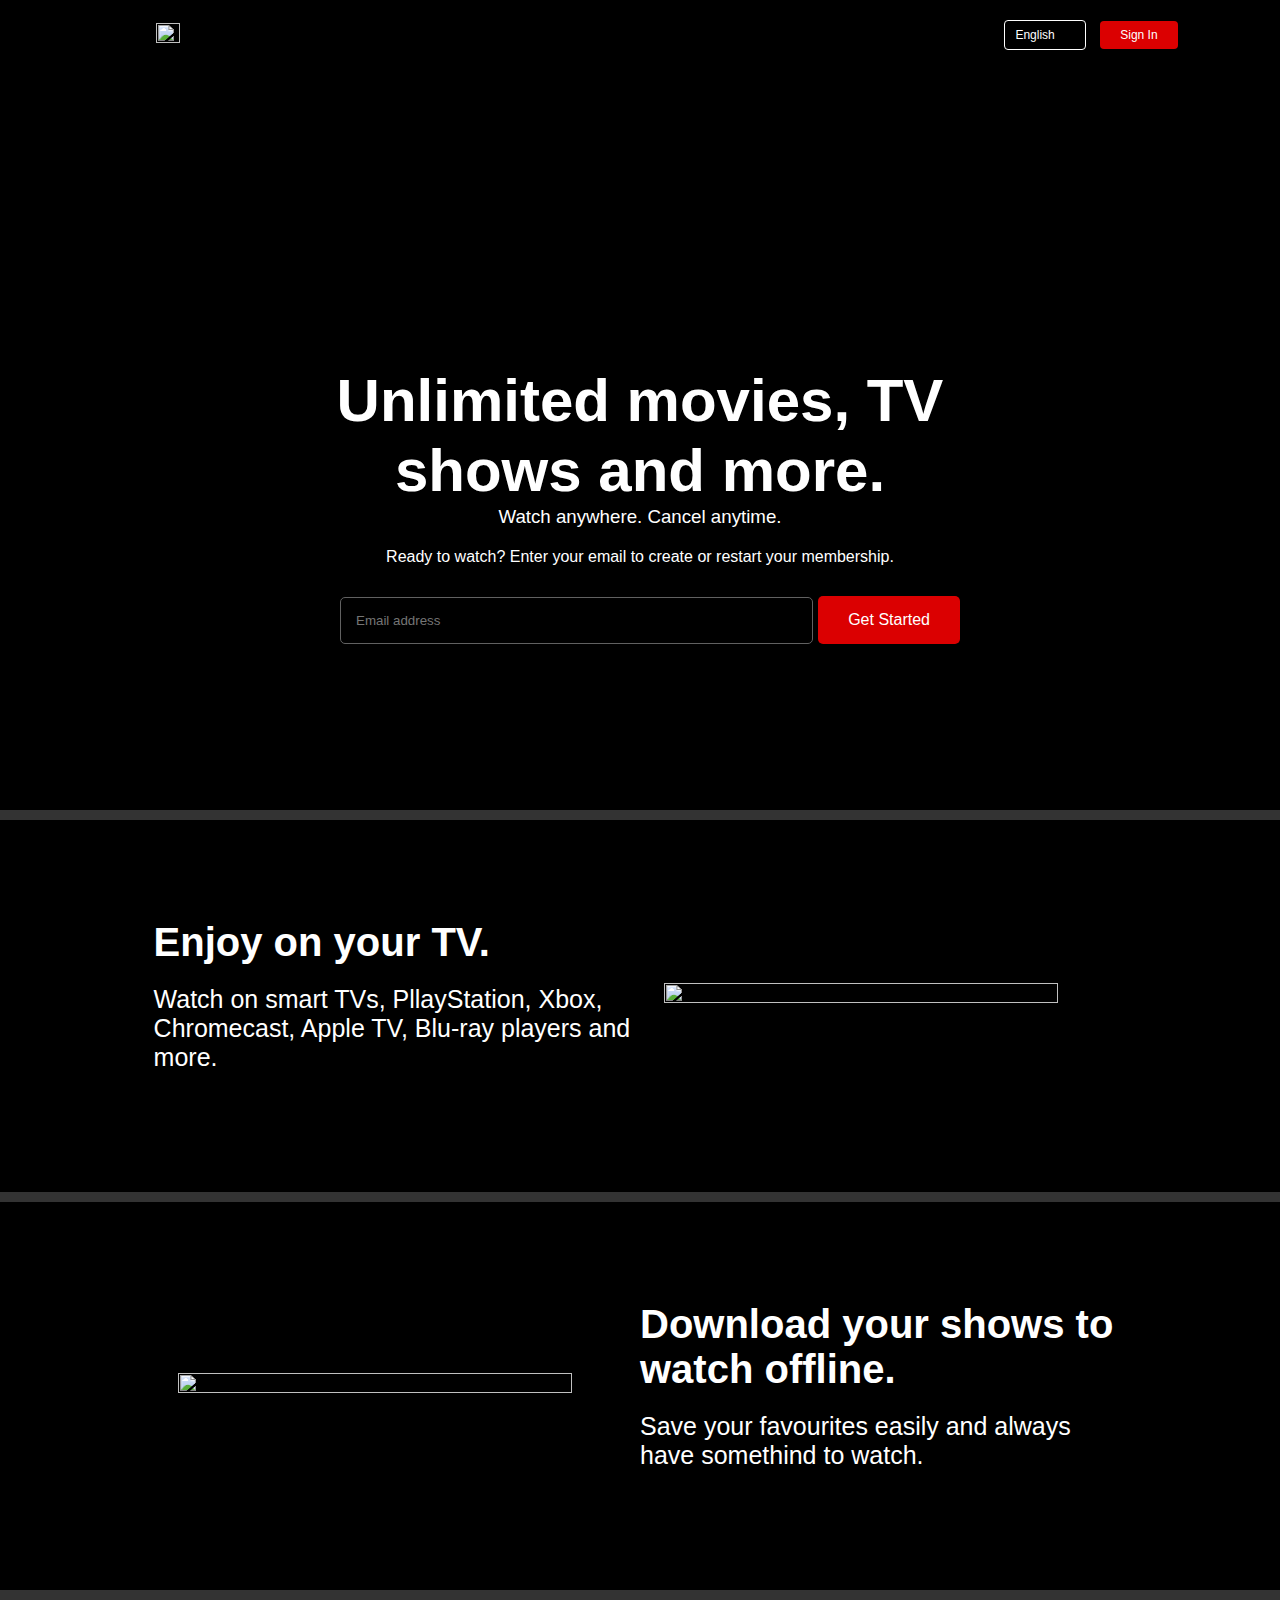
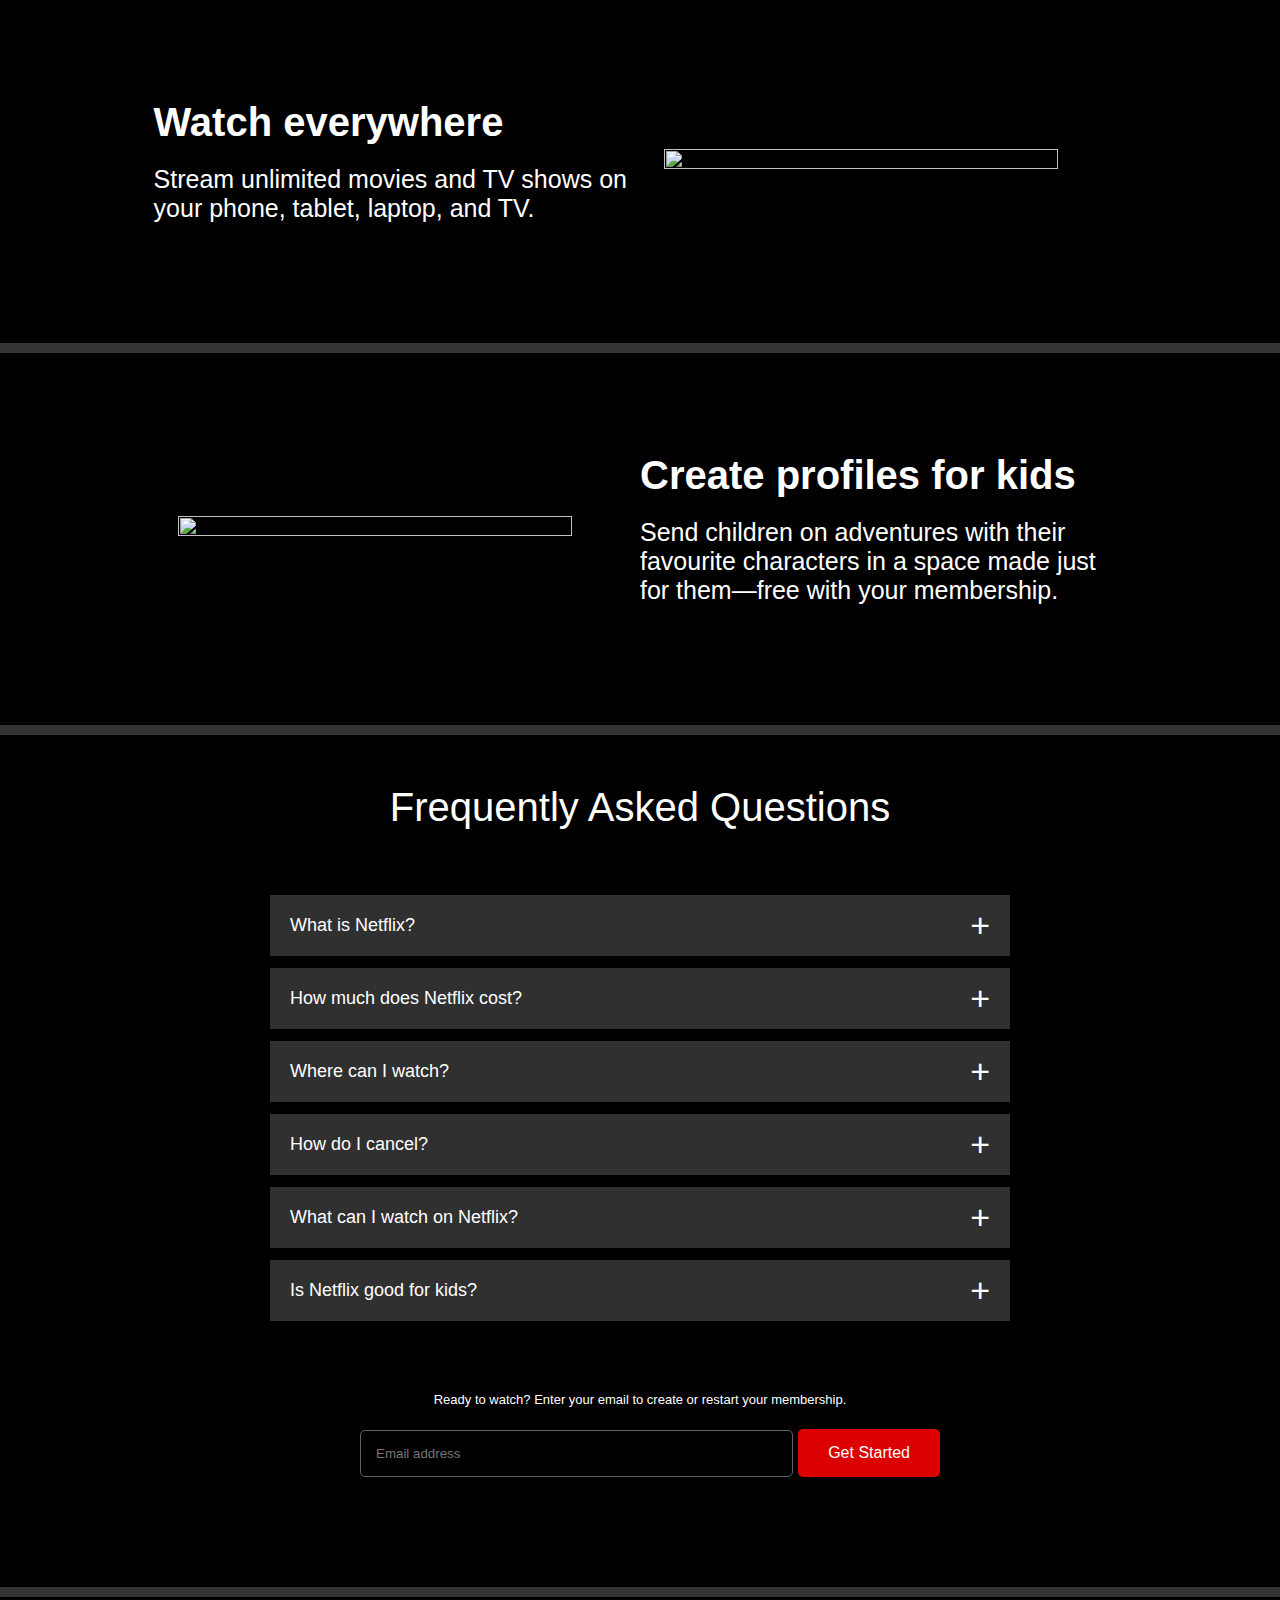
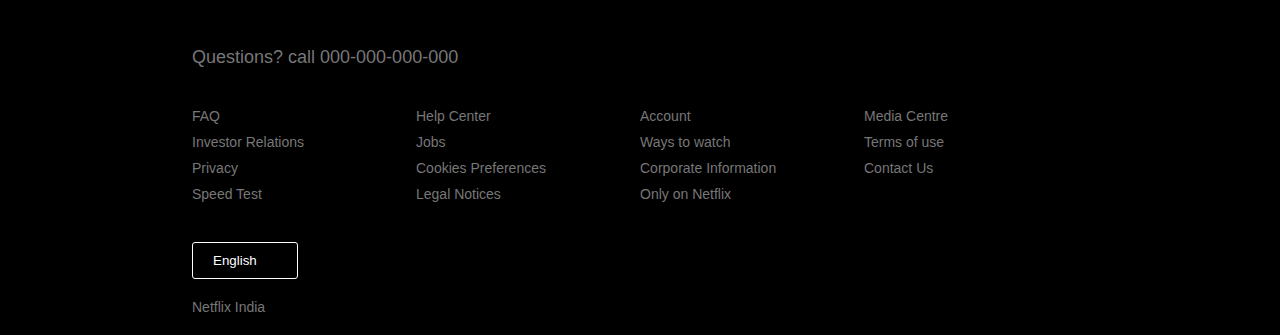
==== index.html @ f83dac2c "add index.html" ====
<!DOCTYPE html>
<html lang="en">
<head>
    <meta charset="UTF-8">
    <meta name="viewport" content="width=device-width, initial-scale=1.0">
    <link rel="stylesheet" href="https://cdnjs.cloudflare.com/ajax/libs/font-awesome/6.5.1/css/all.min.css" integrity="sha512-DTOQO9RWCH3ppGqcWaEA1BIZOC6xxalwEsw9c2QQeAIftl+Vegovlnee1c9QX4TctnWMn13TZye+giMm8e2LwA==" crossorigin="anonymous" referrerpolicy="no-referrer" />
    <link rel="stylesheet" href="Netflix.css">
    <title>NetflixProject</title>
</head>
<body>
    <div class="header">
        <nav>
            <img src="https://upload.wikimedia.org/wikipedia/commons/thumb/0/08/Netflix_2015_logo.svg/1200px-Netflix_2015_logo.svg.png" class="logo">
            <div>
                <button class="lan-btn">English<i class="fa-solid fa-angle-down"></i></button>
                <a href="LoginPage.html"><button type="button">Sign In</button></a>
            </div>
        </nav>
        <div class="header-content">
            <h1>Unlimited movies, TV shows and more.</h1>
            <h3>Watch anywhere. Cancel anytime.</h3>
            <p>Ready to watch? Enter your email to create or restart your membership.</p>
            <form class="email-signup"">
                <input type="email" placeholder="Email address" required>
                <button type="submit">Get Started</button>
            </form>
        </div>
    </div>
    <hr>
    <div class="features">
        <div class="row">
            <div class="text-col">
                <h2>Enjoy on your TV.</h2>
                <p>Watch on smart TVs, PllayStation, Xbox, Chromecast, Apple TV, Blu-ray players and more.</p>
            </div>
            <div class="img-col">
                <img src="	https://cdn.ithinkdiff.com/wp-content/uploads/2022/04/Netflix-Apple-TV.jpg">
            </div>
        </div>
    </div>
    <hr>
    <div class="features">
        <div class="row" id="even">
            <div class="img-col">
                <img src="https://assets.nflxext.com/ffe/siteui/acquisition/ourStory/fuji/desktop/mobile-0819.jpg">
            </div>
            <div class="text-col">
                <h2>Download your shows to watch offline.</h2>
                <p>Save your favourites easily and always have somethind to watch.</p>
            </div>
        </div>
    </div>
    <hr>
    <div class="features">
        <div class="row">
            <div class="text-col">
                <h2>Watch everywhere</h2>
                <p>Stream unlimited movies and TV shows on your phone, tablet, laptop, and TV.</p>
            </div>
            <div class="img-col">
                <img src="https://images.indianexpress.com/2021/11/c9fbc44d-6a71-4cf9-8773-b696e7f05bcc.jpg?w=414">
            </div>
        </div>
    </div>
    <hr>
    <div class="features">
        <div class="row" id="even">
            <div class="img-col">
                <img src="https://images.smartparenting.com.ph/smartpar/images/netflix-toons.jpg">
            </div>
            <div class="text-col">
                <h2>Create profiles for kids</h2>
                <p>Send children on adventures with their favourite characters in a space made just for them—free with your membership.</p>
            </div>
        </div>
    </div>
    <hr>
    <div class="faq">
        <h2>Frequently Asked Questions</h2>
        <ul class="accordion">
            <li>
                <input type="radio" name="accordion" id="first">
                <label for="first">What is Netflix?</label>
                <div class="content">
                    <p>Netflix is a streaming service that offers a wide variety of award-winning TV shows, movies, anime, documentaries and more – on thousands of internet-connected devices.You can watch as much as you want, whenever you want, without a single ad – all for one low monthly price. There's always something new to discover, and new TV shows and movies are added every week!</p>
                </div>
            </li>
            <li>
                <input type="radio" name="accordion" id="second">
                <label for="second">How much does Netflix cost?</label>
                <div class="content">
                    <p>Watch Netflix on your smartphone, tablet, Smart TV, laptop, or streaming device, all for one fixed monthly fee. Plans range from ₹149 to ₹649 a month. No extra costs, no contracts.</p>
                </div>
            </li>
            <li>
                <input type="radio" name="accordion" id="third">
                <label for="third">Where can I watch?</label>
                <div class="content">
                    <p>Watch anywhere, anytime. Sign in with your Netflix account to watch instantly on the web at netflix.com from your personal computer or on any internet-connected device that offers the Netflix app, including smart TVs, smartphones, tablets, streaming media players and game consoles.You can also download your favourite shows with the iOS, Android, or Windows 10 app. Use downloads to watch while you're on the go and without an internet connection. Take Netflix with you anywhere.</p>
                </div>
            </li>
            <li>
                <input type="radio" name="accordion" id="fourth">
                <label for="fourth">How do I cancel?</label>
                <div class="content">
                    <p>Netflix is flexible. There are no annoying contracts and no commitments. You can easily cancel your account online in two clicks. There are no cancellation fees – start or stop your account anytime.</p>
                </div>
            </li>
            <li>
                <input type="radio" name="accordion" id="fifth">
                <label for="fifth">What can I watch on Netflix?</label>
                <div class="content">
                    <p>Netflix has an extensive library of feature films, documentaries, TV shows, anime, award-winning Netflix originals, and more. Watch as much as you want, anytime you want.</p>
                </div>
            </li>
            <li>
                <input type="radio" name="accordion" id="sixth">
                <label for="sixth">Is Netflix good for kids?</label>
                <div class="content">
                    <p>The Netflix Kids experience is included in your membership to give parents control while kids enjoy family-friendly TV shows and films in their own space.

                        Kids profiles come with PIN-protected parental controls that let you restrict the maturity rating of content kids can watch and block specific titles you don’t want kids to see.</p>
                </div>
            </li>
        </ul>
        <small>Ready to watch? Enter your email to create or restart your membership.</small>
        <form class="email-signup"">
            <input type="email" placeholder="Email address" required>
            <button type="submit">Get Started</button>
        </form>
    </div>

    <div class="footer">
        <h2>Questions? call 000-000-000-000</h2>
        <div class="row">
            <div class="col">
                <a href="#">FAQ</a>
                <a href="#">Investor Relations</a>
                <a href="#">Privacy</a>
                <a href="#">Speed Test</a>
            </div>
            <div class="col">
                <a href="#">Help Center</a>
                <a href="#">Jobs</a>
                <a href="#">Cookies Preferences</a>
                <a href="#">Legal Notices</a>
            </div>
            <div class="col">
                <a href="#">Account</a>
                <a href="#">Ways to watch</a>
                <a href="#">Corporate Information</a>
                <a href="#">Only on Netflix</a>
            </div>
            <div class="col">
                <a href="#">Media Centre</a>
                <a href="#">Terms of use</a>
                <a href="#">Contact Us</a>
            </div>
        </div>
        <button class="lan-btn">English<i class="fa-solid fa-angle-down"></i></button>
        <p class="copyright-txt">Netflix India</p>
    </div>
</body>
</html>
---- Netflix.css ----
*{
    margin: 0;
    padding: 0;
    font-family :sans-serif;
    box-sizing: border-box;
}
body{
    background: #000;
    color : #fff;
}
.header{
    width: 100%;
    height: 90vh;
    background-image: linear-gradient(rgba(0,0,0,0.7),rgba(0,0,0,0.7)),url('https://static.standard.co.uk/2022/11/16/10/netflix-s.jpg?width=1200&auto=webp&quality=75');
    background-size: cover;
    background-position: center;
    padding: 10px 8%;
    position: relative;
}
.logo{
    margin-left: 5%;
    width: 15%;
    height: 5%;
    cursor: pointer;
}
nav{
    display: flex;
    align-items: center;
    justify-content:space-between;
    padding: 10px 0;
}
nav button{
    border: 0;
    outline: 0;
    background: #db0001;
    color: #fff;
    padding: 7px 20px;
    font-size: 12px;
    border-radius: 4px;
    margin-left: 10px;
    cursor: pointer;
}
.lan-btn{
    display: inline-flex;
    align-items: center;
    background: transparent;
    border: 1px solid #fff;
    padding: 7px 10px;
}
.lan-btn i{
    width: 10px;
    margin-left: 10px;
}
.header-content{
    position: absolute;
    top: 50%;
    left: 50%;
    transform: translate(-50%,-50%);
    text-align: center;
    margin-top: 100px;
}
.header-content h1{
    font-size: 60px;
    line-height: 70px;
    font-weight: 600;
    max-width: 650px;
}
.header-content h3{
    font-weight: 400;
    margin-bottom: 20px;
}
.email-signup{
    background: transparent;
    display: flex;
    border-radius: 4px;
    align-items: center;
    margin-top: 30px;
    overflow: hidden;
}
.email-signup input{
    flex: 1;
    border: 1px solid #616161;
    border-radius: 5px;
    outline: 0;
    margin-left: 20px;
    background: #000000b4;
    color: #fff;
    padding: 15px;
}
.email-signup button{
    background: #db0001;
    border: 0;
    outline: 0;
    color: #fff;
    border-radius: 5px;
    font-size: 16px;
    cursor: pointer;
    margin-left: 5px;
    padding: 15px 30px;
}
hr{
    border: 0;
    border-top: 10px solid #333;
    color: #777;
}

/* ----------features--------- */

.features{
    padding: 50px 12%;
    font-size: 22px;
}
.row{
    display: flex;
    width: 100%;
    align-items: center;
    flex-wrap: wrap;
    padding: 50px 0;
}
.text-col{
    flex-basis: 50%;
    margin-bottom: 20px;
}
.img-col{
    flex-basis: 50%;
    margin-bottom: 20px;
}
.img-col img{
    display: block;
    width: 90%;
    height: 20%;
    margin: auto;
}
.features h2{
    font-size: 40px;
    font-weight: 600;
    margin-bottom: 20px;
}
.features p{
    font-size: 25px;
}

/* ------------faq-------------- */

.faq{
    padding: 50px 0;
    color: #fff;
    text-align: center;
    font-size: 18px;
}
.faq h2{
    font-weight: 500;
    font-size: 40px;
}
.accordion{
    margin : 60px auto;
    width : 100%;
    max-width: 750px;
}
.accordion li{
    list-style: none;
    width: 100%;
    padding : 5px;
}
.accordion li label{
    display: flex;
    align-items : center;
    padding: 20px;
    font-size: 18px;
    font-weight: 500;
    background: #303030;
    margin-bottom: 2px;
    cursor: pointer;
    position: relative;
}
label::after{
    content: '+';
    font-size: 34px;
    position: absolute;
    right: 20px;
    transition: transform 0.5s;
}
input[type ="radio"]{
    display: none;
}
.accordion .content{
    background: #303030;
    text-align: left;
    padding: 0 20px;
    max-height: 0;
    overflow: hidden;
    transition: max-height 0.5s,padding 0.5s;
}
.accordion input[type="radio"]:checked + label + .content{
    max-height: 600px;
    padding: 30px;
}
.accordion input[type="radio"]:checked + label::after{
    transform: rotate(135deg);
}
.faq .email-signup{
    width: 600px;
    margin: 20px auto 60px;    
}
.faq small{
    font-size: 13px;
}

/* ----------footer---------- */

.footer{
    padding: 50px 15% 10px;
    border-top: 10px solid #333;
    color: #777;
}
.footer h2{
    font-size: 18px;
    font-weight: 400;
    margin-bottom: 30px;
}
.footer .col{
    flex-basis: 25%;
    flex-grow: 1;
    margin-bottom: 20px;
}
.footer .col a{
    display: block;
    text-decoration: none;
    color: #777;
    font-size: 14px;
    margin-bottom: 10px;
}
.footer .row{
    align-items: flex-start;
    padding: 10px 0;
}
.footer .lan-btn{
    color: #fff;
    padding: 10px 20px;
    border-radius: 3px;
}
.copyright-txt{
    font-size: 14px;
    margin-top: 20px;
    margin-bottom: 10px;
}

/* -------------media-quries-for-small-screen-------------- */

@media only screen and (max-width : 800px){
    .logo{
        width: 100px;
    }
    nav button{
        padding: 5px 10px;
    }
    nav .lan-btn{
        padding: 4px 8px;
    }
    .header-content{
        position: unset;
        transform: none;
        padding-top: 200px;
    }
    .header-content h1{
        font-size: 30px;
    }
    .email-signup button{
        font-size: 12px;
        padding: 12px 10px;
    }
    .email-signup input{
        padding: 10px;
    }
    hr{
        border-top: 6px solid #333;
    }
    .text-col, .img-col{
        flex-basis: 100%;
    }
    .features h2{
        font-size: 30px;
    }
    .features p{
        font-size: 20px;
    }
    .features #even{
        flex-direction: column-reverse;
    }
    .features .row{
        padding: 10px 0;
    }
    .footer{
        border-top: 6px solid #333;
    }
    .faq h2{
        font-size: 20px;
    }
    .accordion .content{
        font-size: 14px;
    }
    .accordion li label{
        padding: 10px;
        font-size: 14px;
    }
    label::after{
        font-size: 22px;
    }
    .faq small{
        font-size: 10px;
    }
    .faq .email-signup{
        max-width: 300px;
    }
    .faq .email-signup button{
        font-size: 10px;
        padding: 13px 10px;
    }
    .footer h2{
        font-size: 16px;
    }
    .footer .row{
        flex-direction:column;
    }
    .footer .col a{
        font-size: 12px;
    }
}
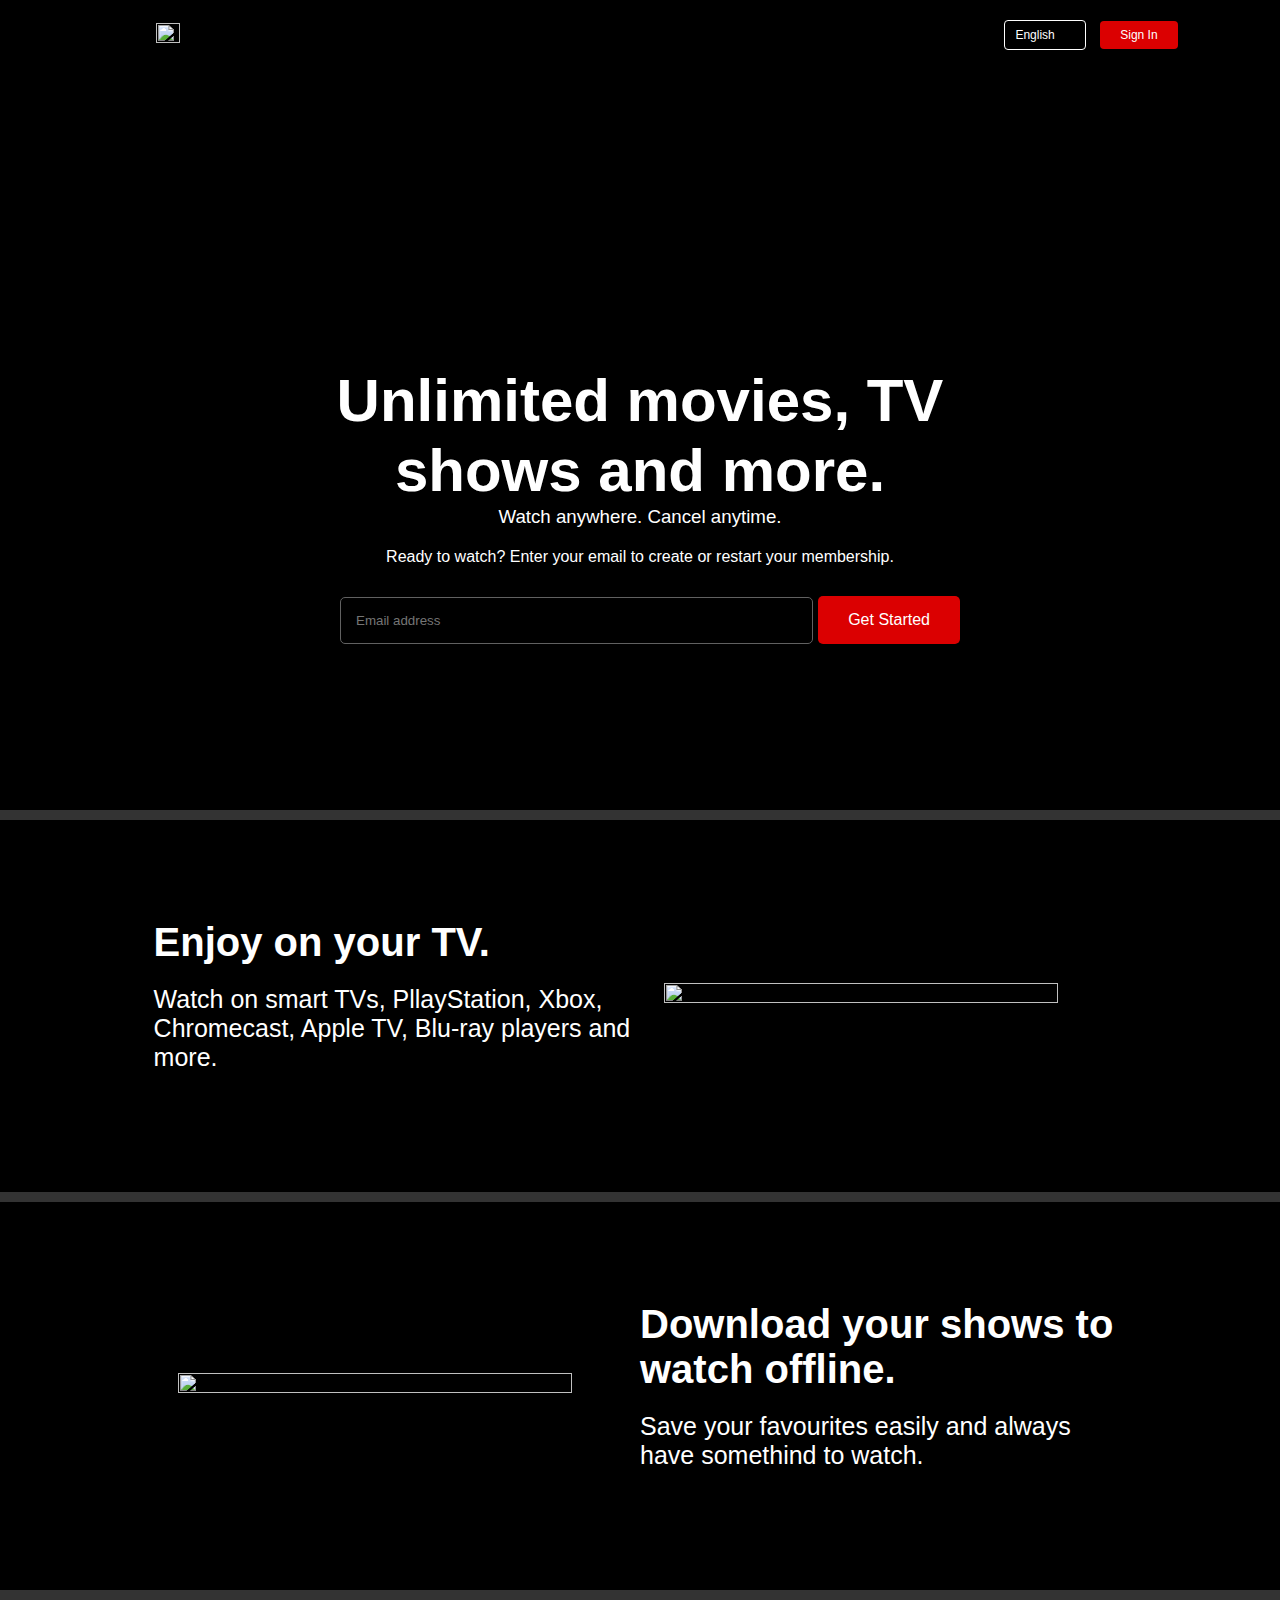
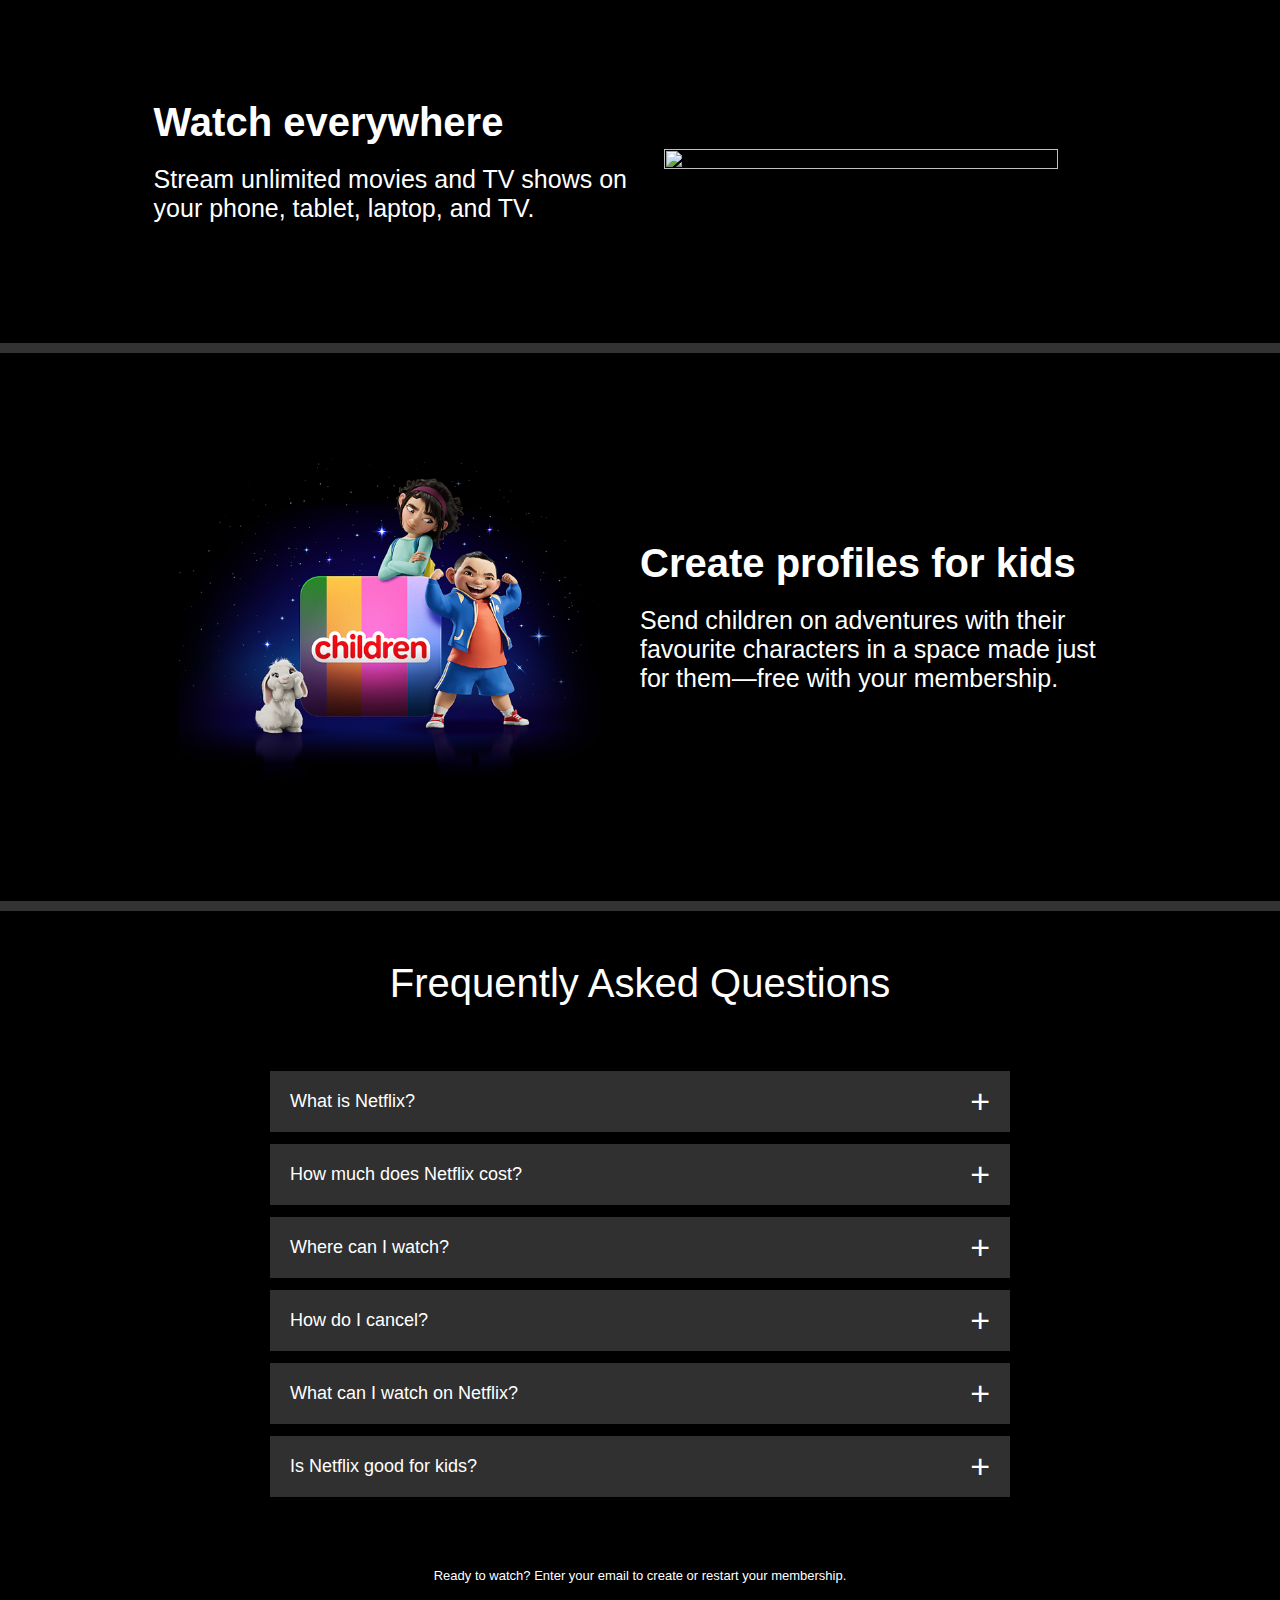
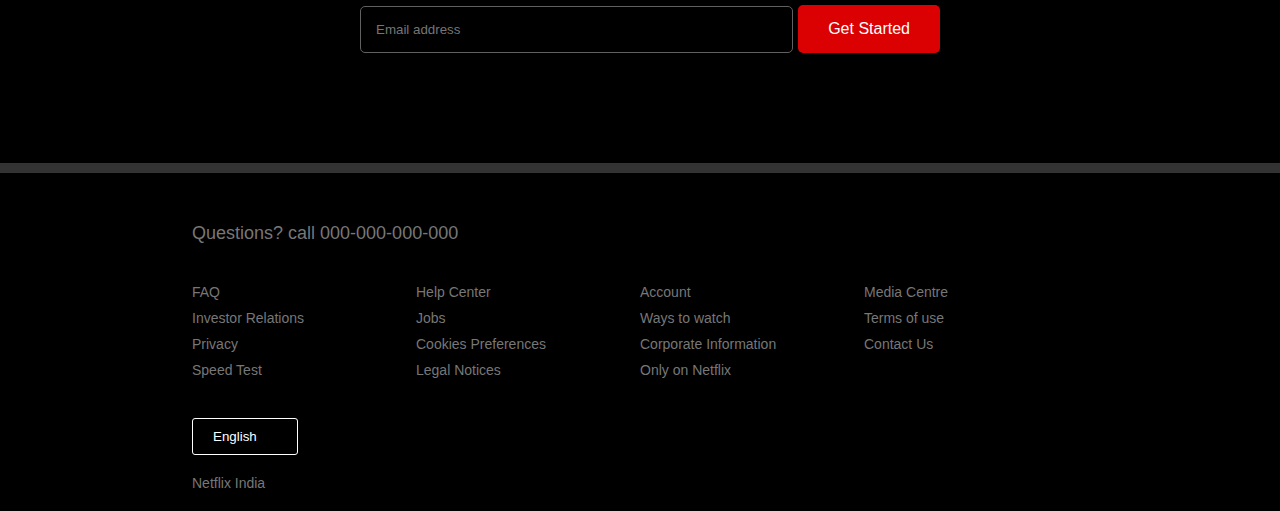
==== commit f03b3ce8: "add images" ====
--- a/index.html
+++ b/index.html
@@ -66,7 +66,7 @@
     <div class="features">
         <div class="row" id="even">
             <div class="img-col">
-                <img src="https://images.smartparenting.com.ph/smartpar/images/netflix-toons.jpg">
+                <img src="Img/kids.png">
             </div>
             <div class="text-col">
                 <h2>Create profiles for kids</h2>
